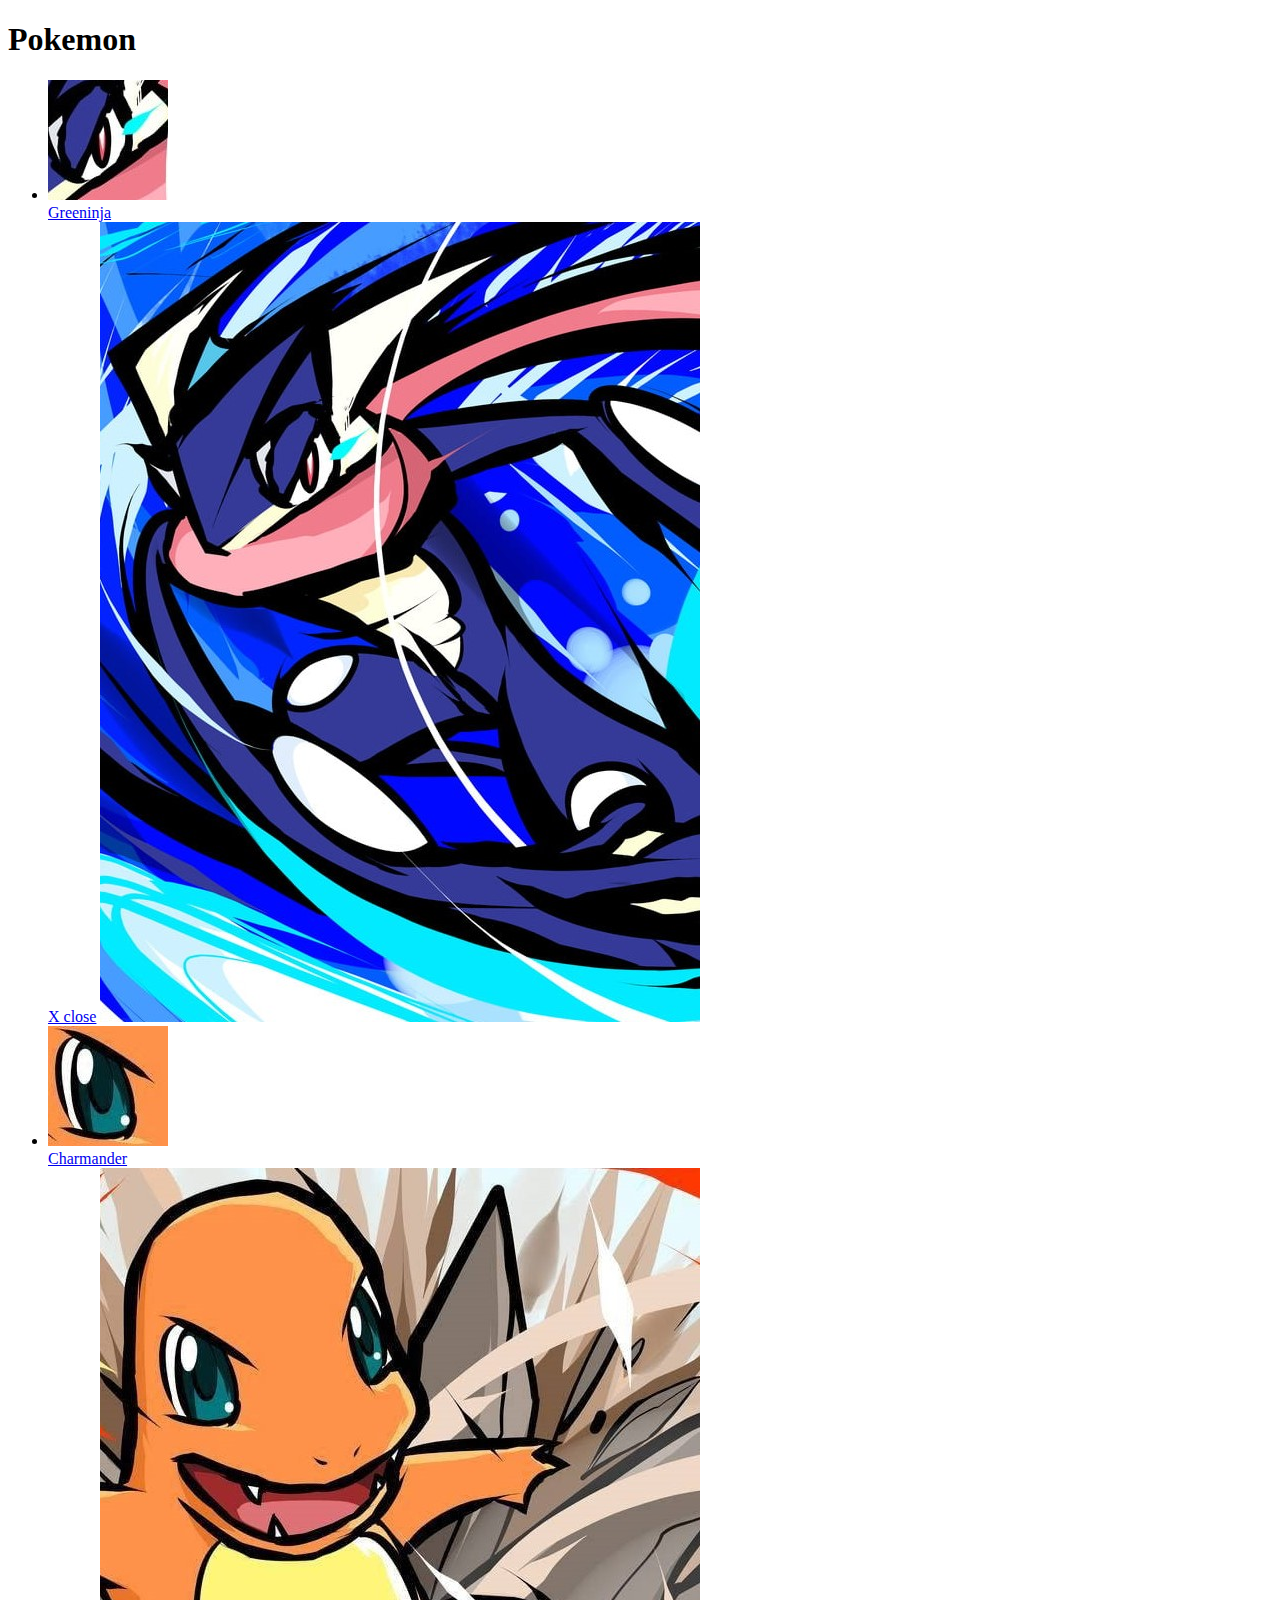
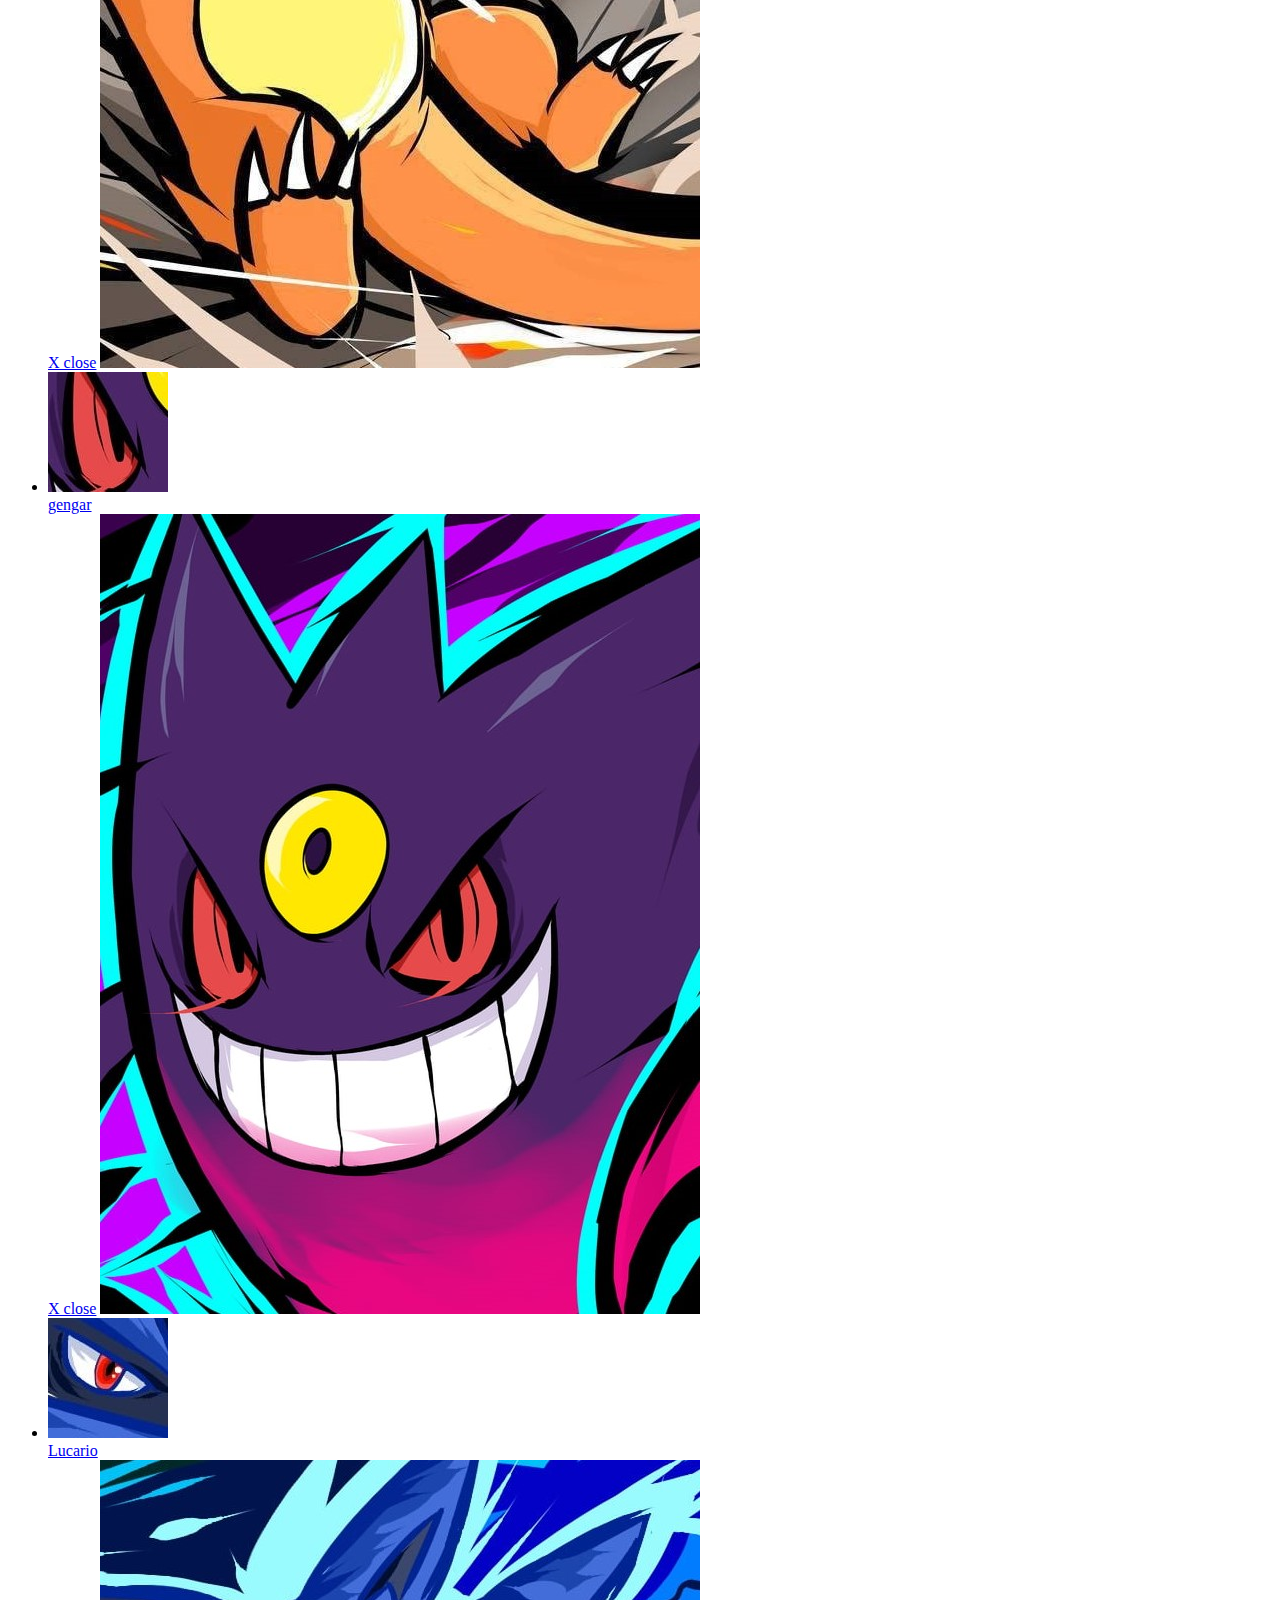
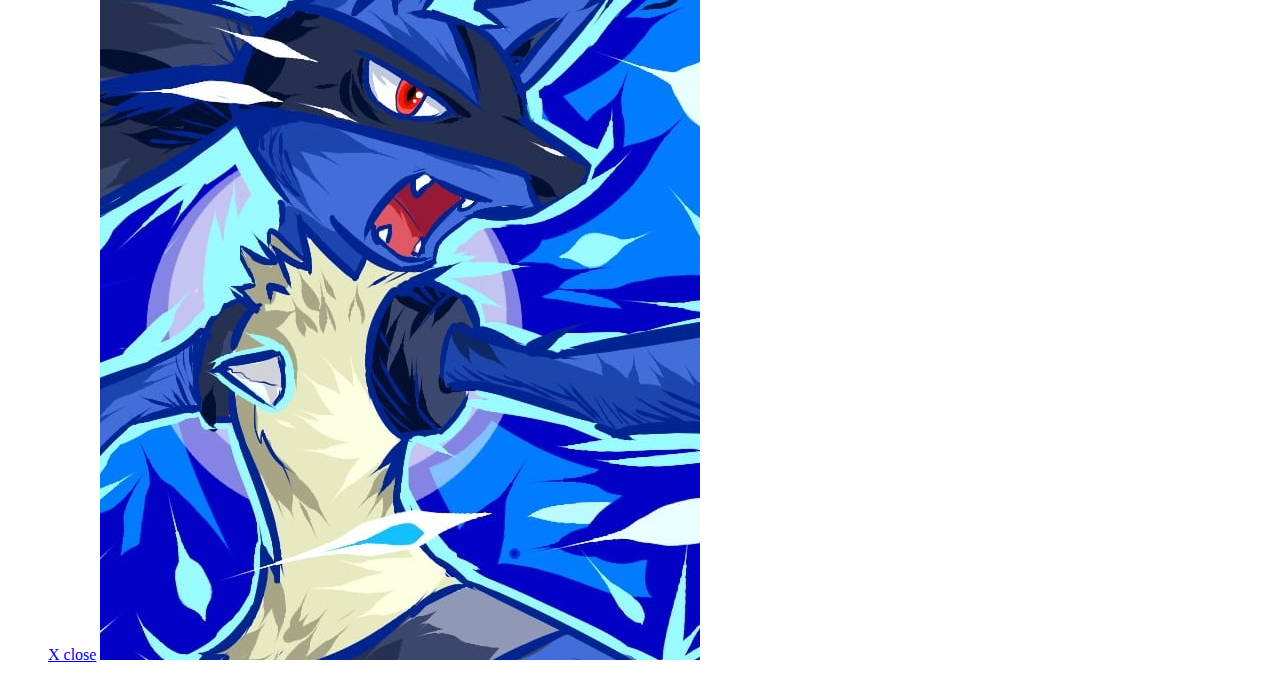
==== index.html @ 6a1df836 "Web siap pakai" ====
<!DOCTYPE html>
<html>

<head>
    <title>Galeri Foto</title>
    <link rel="stylesheet" href="css/reset.css">
    <link rel="stylesheet" href="css/style.css">
</head>

<body>
    <h1>Pokemon</h1>

    <div class="container">
        <ul class="galeri cf">
            <li>
                <a href="#gambar-1">
                    <img src="Img/Thumbnail/Greeninja.jpg" alt="Greeninja">
                    <figcaption>Greeninja</figcaption>
                </a>

                <div class="overlay" id="gambar-1">
                    <a href="#" class="close">X close</a>
                    <a href="#gambar-4" class="prev"></a>
                    <img src="Img/Full/Greeninja.jpg" alt="Greeninja">
                    <a href="#gambar-2" class="next"></a>
                </div>
            </li>
            <li>
                <a href="#gambar-2">
                    <img src="Img/Thumbnail/charmander.jpg" alt="Charmander">
                    <figcaption>Charmander</figcaption>
                </a>

                <div class="overlay" id="gambar-2">
                    <a href="#" class="close">X close</a>
                    <a href="#gambar-1" class="prev"></a>
                    <img src="Img/Full/charmander-tail-smash-ofxhdh8f390q66i3.jpg" alt="charmander">
                    <a href="#gambar-3" class="next"></a>
                </div>
            </li>
            <li>
                <a href="#gambar-3">
                    <img src="Img/Thumbnail/Gengar.jpg" alt="Gengar">
                    <figcaption>gengar</figcaption>
                </a>

                <div class="overlay" id="gambar-3">
                    <a href="#" class="close">X close</a>
                    <a href="#gambar-2" class="prev"></a>
                    <img src="Img/Full/Gengar.jpg" alt="Gengar">
                    <a href="#gambar-4" class="next"></a>
                </div>
            </li>
            <li>
                <a href="#gambar-4">
                    <img src="Img/Thumbnail/Dog.jpg" alt="Lucario">
                    <figcaption>Lucario</figcaption>
                </a>

                <div class="overlay" id="gambar-4">
                    <a href="#" class="close">X close</a>
                    <a href="#gambar-3" class="prev"></a>
                    <img src="Img/Full/Dog.jpg" alt="Lucario">
                    <a href="#gambar-1" class="next"></a>
                </div>
            </li>
        </ul>
    </div>
</body>

</html>
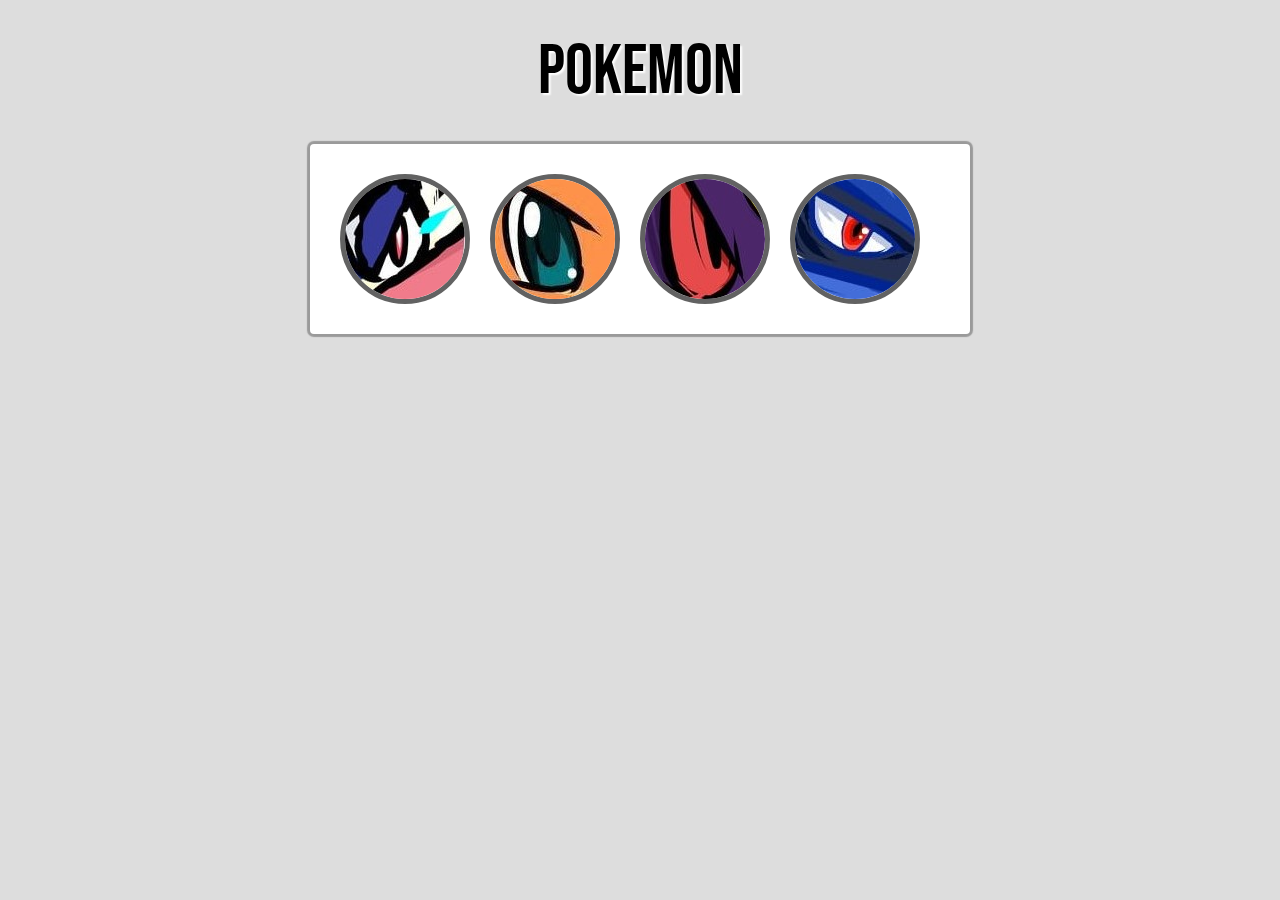
==== commit 13c368f9: "Web siap pakai" ====
--- a/index.html
+++ b/index.html
@@ -3,8 +3,7 @@
 
 <head>
     <title>Galeri Foto</title>
-    <link rel="stylesheet" href="css/reset.css">
-    <link rel="stylesheet" href="css/style.css">
+    <link rel="stylesheet" href="style.css">
 </head>
 
 <body>
--- a/style.css
+++ b/style.css
@@ -0,0 +1,313 @@
+/* Reset */
+html,
+body,
+div,
+span,
+applet,
+object,
+iframe,
+h1,
+h2,
+h3,
+h4,
+h5,
+h6,
+p,
+blockquote,
+pre,
+a,
+abbr,
+acronym,
+address,
+big,
+cite,
+code,
+del,
+dfn,
+em,
+img,
+ins,
+kbd,
+q,
+s,
+samp,
+small,
+strike,
+strong,
+sub,
+sup,
+tt,
+var,
+b,
+u,
+i,
+center,
+dl,
+dt,
+dd,
+ol,
+ul,
+li,
+fieldset,
+form,
+label,
+legend,
+table,
+caption,
+tbody,
+tfoot,
+thead,
+tr,
+th,
+td,
+article,
+aside,
+canvas,
+details,
+embed,
+figure,
+figcaption,
+footer,
+header,
+hgroup,
+menu,
+nav,
+output,
+ruby,
+section,
+summary,
+time,
+mark,
+audio,
+video {
+  margin: 0;
+  padding: 0;
+  border: 0;
+  font-size: 100%;
+  font: inherit;
+  vertical-align: baseline;
+}
+/* HTML5 display-role reset for older browsers */
+article,
+aside,
+details,
+figcaption,
+figure,
+footer,
+header,
+hgroup,
+menu,
+nav,
+section {
+  display: block;
+}
+body {
+  line-height: 1;
+}
+ol,
+ul {
+  list-style: none;
+}
+blockquote,
+q {
+  quotes: none;
+}
+blockquote:before,
+blockquote:after,
+q:before,
+q:after {
+  content: "";
+  content: none;
+}
+table {
+  border-collapse: collapse;
+  border-spacing: 0;
+}
+
+/*Clear*/
+.cf:before,
+.cf:after {
+  content: " "; /* 1 */
+  display: table; /* 2 */
+}
+
+.cf:after {
+  clear: both;
+}
+
+.cf {
+  *zoom: 1;
+}
+
+/* Font */
+@font-face {
+  font-family: "Bebas";
+  src: url(../fonts/BebasNeue-Regular.woff) format("woff");
+}
+
+/*Style Utama*/
+body {
+  font: 20px Bebas, arial, sans-serif;
+  background-color: #ddd;
+}
+
+h1 {
+  text-align: center;
+  margin: 30px auto;
+  font-size: 70px;
+  text-shadow: 2px 2px 2px white;
+}
+
+.container {
+  width: 600px;
+  margin: 0 auto;
+  background-color: white;
+  box-shadow: 0 0 1px 3px rgba(0, 0, 0, 0.3);
+  border-radius: 4px;
+  padding: 30px;
+}
+
+.galeri li,
+.galeri li a img,
+.galeri li figcaption {
+  border-radius: 50%;
+}
+
+.galeri li {
+  height: 120px;
+  width: 120px;
+  border: 5px solid rgba(0, 0, 0, 0.614);
+  float: left;
+  margin-right: 20px;
+  position: relative;
+}
+
+.galeri li figcaption {
+  width: 120px;
+  height: 120px;
+  display: block;
+  background-color: rgba(200, 200, 200, 0.5);
+  position: absolute;
+  top: 0;
+  text-align: center;
+  line-height: 120px;
+  color: #333;
+  text-shadow: 1px 1px 1px #ddd;
+  opacity: 0;
+  transition: 0.3s;
+  transform: scale(0) rotate(0);
+}
+
+.galeri li a:hover figcaption {
+  opacity: 1;
+  transform: scale(1) rotate(360deg);
+}
+
+/* Overlay */
+
+.overlay {
+  position: fixed;
+  top: 0;
+  left: 0;
+  width: 0;
+  height: 0;
+  overflow: hidden;
+  z-index: 9999;
+  background-color: rgba(0, 0, 0, 0);
+  transition: 0.8s;
+  text-align: center;
+  padding: 100px 0;
+}
+
+.overlay:target {
+  right: 0;
+  bottom: 0;
+  width: auto;
+  height: auto;
+  background-color: rgba(0, 0, 0, 0.6);
+}
+
+.overlay img {
+  border-radius: 0;
+  max-height: 100%;
+  box-shadow: 0 0 10px 5px lightblue;
+}
+
+.overlay:target img {
+  animation: zoomdanfade 1s;
+}
+
+.overlay .close {
+  position: absolute;
+  bottom: 0;
+  left: 50%;
+  margin-left: -20px;
+  color: white;
+  text-decoration: none;
+  border: 1px solid white;
+  background-color: black;
+  padding: 5px;
+  box-shadow: 0 0 5px 1px white;
+  opacity: 0;
+}
+
+.overlay:target .close {
+  animation: slideupfade 0.5s 0.5s forwards;
+}
+
+/* Navigasi */
+.next,
+.prev {
+  height: 57px;
+  width: 57px;
+  background-image: url(../Img/right.png);
+  position: absolute;
+  top: 45%;
+  margin-left: 50px;
+  opacity: 0;
+}
+
+.prev {
+  background-image: url(../Img/left.png);
+  margin-left: -100px;
+}
+
+.overlay:target .next,
+.overlay:target .prev {
+  animation: fade 0.5s 0.5s forwards;
+}
+
+/* Animation */
+@keyframes zoomdanfade {
+  0% {
+    transform: scale(0);
+    opacity: 0;
+  }
+
+  100% {
+    transform: scale(1);
+    opacity: 1;
+  }
+}
+
+@keyframes slideupfade {
+  0% {
+    margin-bottom: 0;
+    opacity: 0;
+  }
+
+  100% {
+    margin-bottom: 40px;
+    opacity: 1;
+  }
+}
+
+@keyframes fade {
+  0% {
+    opacity: 0;
+  }
+
+  100% {
+    opacity: 1;
+  }
+}
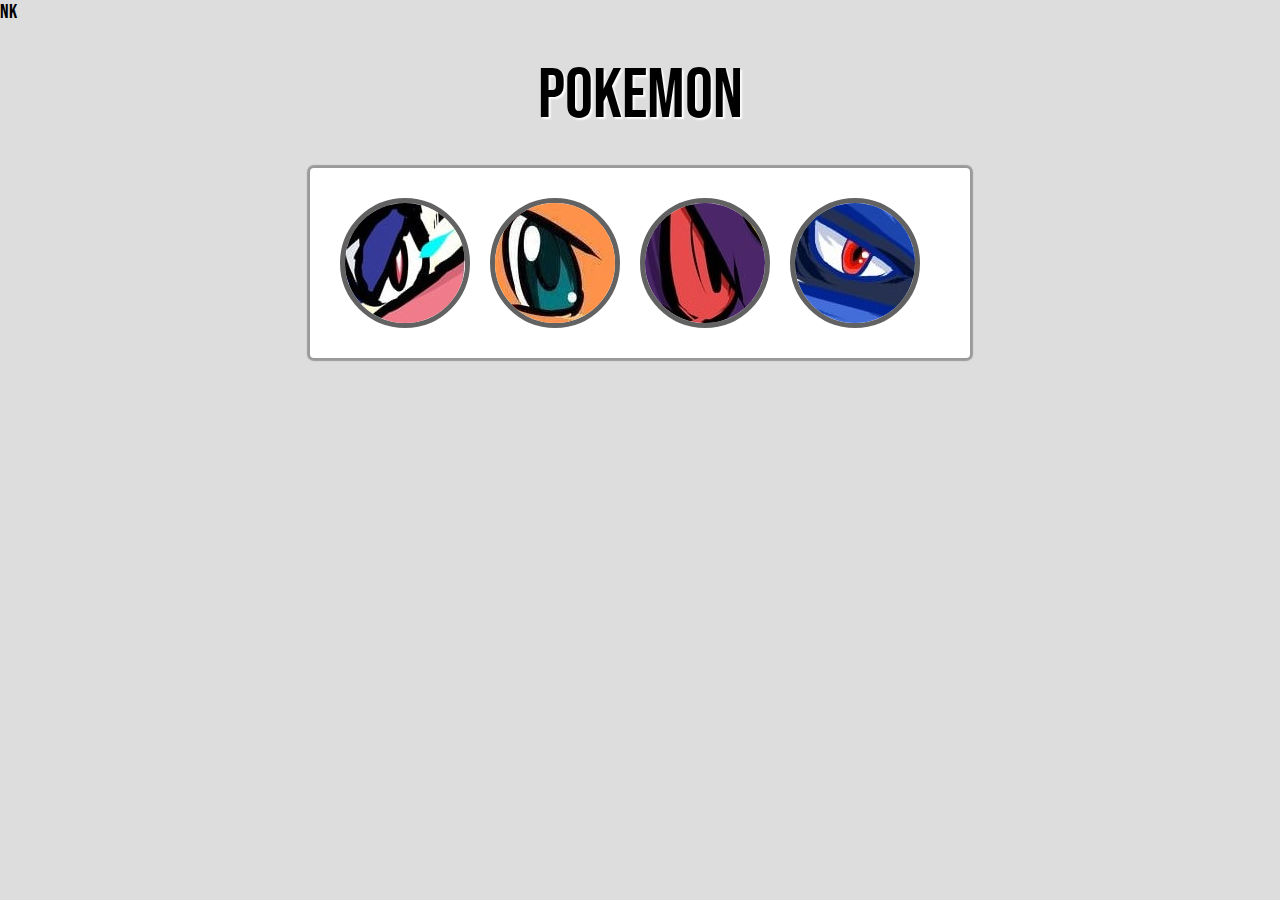
==== commit d8829e2d: "menambahkan icon" ====
--- a/index.html
+++ b/index.html
@@ -4,6 +4,7 @@
 <head>
     <title>Galeri Foto</title>
     <link rel="stylesheet" href="style.css">
+    <link rel="shortcut icon" href="img/Untitled.jpg" type="image/x-icon">nk
 </head>
 
 <body>
--- a/style.css
+++ b/style.css
@@ -260,7 +260,7 @@
 .prev {
   height: 57px;
   width: 57px;
-  background-image: url(../Img/right.png);
+  background-image: url(./Img/right.png);
   position: absolute;
   top: 45%;
   margin-left: 50px;
@@ -268,7 +268,7 @@
 }
 
 .prev {
-  background-image: url(../Img/left.png);
+  background-image: url(./Img/left.png);
   margin-left: -100px;
 }
 
